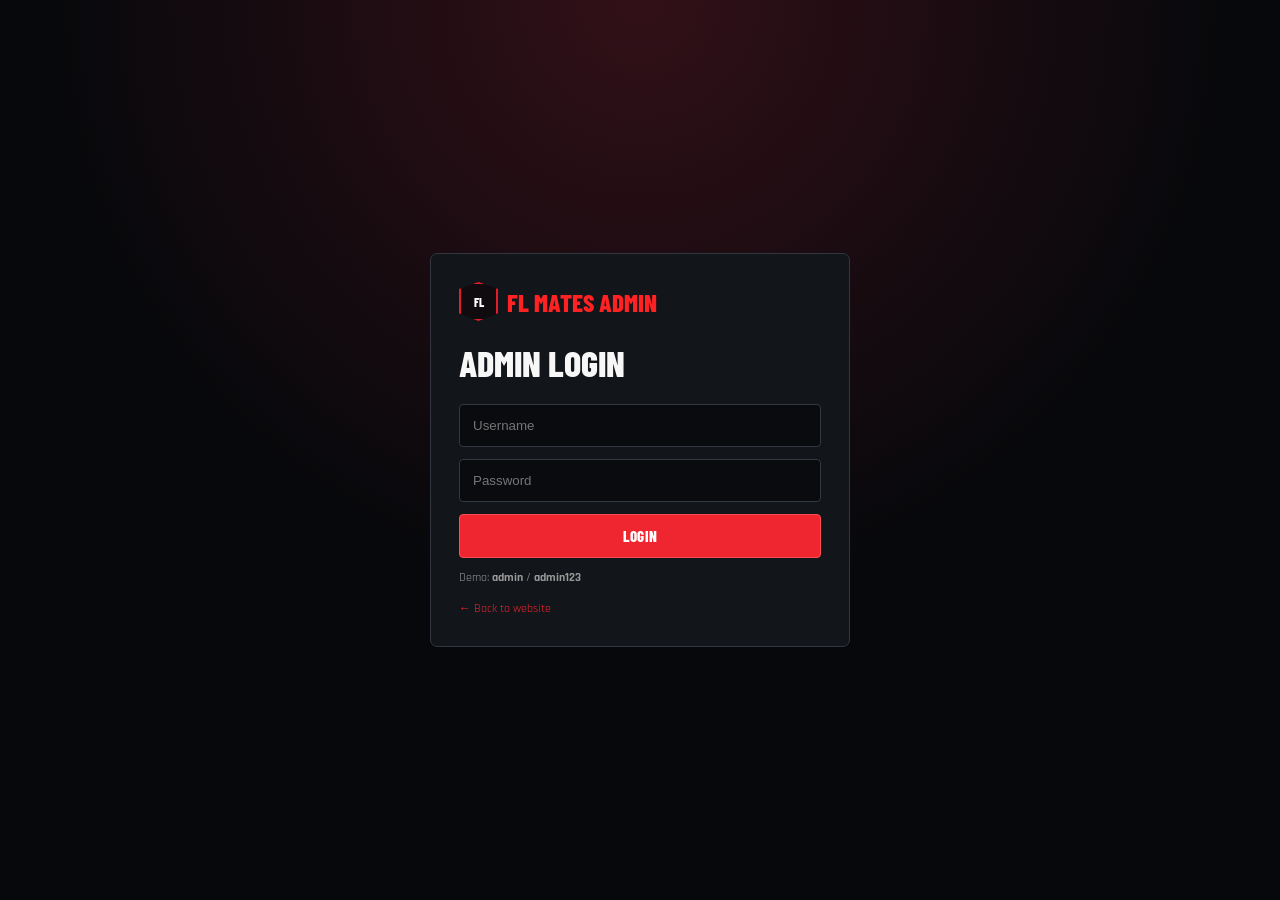
==== admin-login.html @ e37b2705 "ALL FILES" ====
<!doctype html><html><head><meta charset="utf-8"><meta name="viewport" content="width=device-width,initial-scale=1"><title>FL MATES Admin Login</title><link rel="stylesheet" href="assets/style.css"></head><body class="admin-login"><div class="login-box"><div class="brand"><span class="logo">FL</span> FL MATES ADMIN</div><h1>ADMIN LOGIN</h1><form id="login"><input id="user" placeholder="Username" required><input id="pass" type="password" placeholder="Password" required><button class="btn" style="width:100%">LOGIN</button></form><p style="color:#999;font-size:12px">Demo: <b>admin</b> / <b>admin123</b></p><a href="index.html" style="color:#ef2630;font-size:12px">← Back to website</a></div><script>login.addEventListener('submit',e=>{e.preventDefault();if(user.value==='admin'&&pass.value==='admin123'){sessionStorage.setItem('flAdmin','1');location.href='admin.html'}else alert('Invalid username or password')})</script></body></html>
---- assets/style.css ----
@import url('https://fonts.googleapis.com/css2?family=Barlow+Condensed:wght@500;600;700;800&family=Rajdhani:wght@500;600;700&display=swap');
:root{--bg:#05070a;--panel:#111419;--panel2:#171a20;--line:#2b3038;--red:#ef2630;--red2:#ff4650;--text:#f7f7f8;--muted:#a7adb8;--green:#38d996;--gold:#f4c84e}
*{box-sizing:border-box}html{scroll-behavior:smooth}body{margin:0;background:radial-gradient(circle at 50% -20%,#311019,#05070a 48%);color:var(--text);font-family:Rajdhani,Arial,sans-serif}a{text-decoration:none;color:inherit}
.container{width:min(1180px,92%);margin:auto}.topbar{height:70px;background:#050608f2;border-bottom:1px solid #272a30;position:sticky;top:0;z-index:100;backdrop-filter:blur(12px)}
.nav{height:100%;display:flex;align-items:center;gap:25px}.brand{display:flex;align-items:center;gap:9px;margin-right:auto;font-family:"Barlow Condensed";font-size:25px;font-weight:800;color:#f22}.logo{width:39px;height:39px;display:grid;place-items:center;border:2px solid #e31e2b;clip-path:polygon(50% 0,100% 18%,100% 80%,50% 100%,0 80%,0 18%);font-size:12px;color:#fff;background:#100b0e}
.navlinks{display:flex;gap:22px;font-size:12px;font-weight:800}.navlinks a{padding:26px 0 24px;border-bottom:2px solid transparent}.navlinks a:hover,.navlinks a.active{color:#ff3039;border-color:#ff3039}
.btn{border:1px solid #ff4b53;background:var(--red);color:#fff;border-radius:4px;padding:12px 19px;font-family:"Barlow Condensed";font-size:15px;font-weight:800;letter-spacing:.4px;cursor:pointer;transition:.2s;display:inline-flex;align-items:center;justify-content:center;gap:8px}.btn:hover{background:#ff3039;transform:translateY(-1px)}.btn.small{padding:8px 13px;font-size:12px}
.hero{min-height:430px;background-size:cover;background-position:center;border-bottom:1px solid #272a30;display:flex;align-items:center}.hero .inner{padding:70px 0}.hero h1{font:800 65px/.92 "Barlow Condensed";text-transform:uppercase;max-width:720px;margin:8px 0 20px}.hero p{max-width:590px;color:#d0d2d7;font-size:16px;line-height:1.5}.eyebrow{color:#a7afbd;font-weight:800;letter-spacing:3px;font-size:18px}.page-hero{min-height:225px}.page-hero .inner{padding:45px 0}.page-hero h1{font-size:51px;margin:7px 0}.breadcrumb{font-size:12px;color:#9ea4ad}.breadcrumb span{color:#fff}
.section{padding:40px 0}.section-title{display:flex;align-items:end;justify-content:space-between;margin-bottom:18px}.section-title h2{font:800 30px "Barlow Condensed";margin:0;text-transform:uppercase}.section-title p{color:#9fa5af;margin:0}
.grid3{display:grid;grid-template-columns:repeat(3,1fr);gap:15px}.grid2{display:grid;grid-template-columns:repeat(2,1fr);gap:15px}.card{background:linear-gradient(145deg,#181b21,#0f1115);border:1px solid #30343c;border-radius:6px;overflow:hidden;box-shadow:0 12px 30px #0008}.card-img{height:160px;background-size:cover;background-position:center}.card-body{padding:18px}.card h3{font:800 23px "Barlow Condensed";margin:0 0 7px;text-transform:uppercase}.card p{color:#aeb2ba;font-size:14px;line-height:1.5}.date{font-size:12px;color:#eee}
.notice{background:#15181d;border:1px solid #2c3037;border-left:3px solid var(--red);padding:14px 16px;margin-bottom:8px}.notice b{display:block}.notice small{color:#999}
.statgrid{display:grid;grid-template-columns:repeat(4,1fr);gap:12px}.stat{background:#15181d;border:1px solid #2d3239;padding:19px;text-align:center;border-radius:5px}.stat strong{display:block;font:800 30px "Barlow Condensed"}.stat span{font-size:12px;color:#999}
.tabs{display:flex;gap:2px;overflow:auto;margin-bottom:22px}.tabs button{white-space:nowrap;border:1px solid #30343a;background:#181b20;color:#ddd;padding:12px 19px;font:800 13px "Barlow Condensed";cursor:pointer}.tabs button.active{background:var(--red);border-color:var(--red)}
.table-wrap{overflow:auto;border:1px solid #30343a;background:#15181d;border-radius:5px}.table{width:100%;min-width:620px;border-collapse:collapse}.table th,.table td{padding:13px;border-bottom:1px solid #2b2e34;text-align:left;font-size:13px}.table th{font:800 13px "Barlow Condensed"}.badge{font-size:10px;font-weight:800;padding:4px 8px;border-radius:3px}.green{background:#123b2b;color:#55e39b}.yellow{background:#423515;color:#f5ce5d}
.form{background:#15181d;border:1px solid #30343a;padding:22px;border-radius:5px}.form label{font-size:12px;color:#aaa;display:block;margin-bottom:5px}.form input,.form textarea,.form select{width:100%;padding:12px;margin-bottom:13px;background:#0c0e11;border:1px solid #353940;color:#fff;border-radius:3px}.form textarea{min-height:125px}
.socials{display:flex;gap:9px;flex-wrap:wrap}.socials a{border:1px solid #30343a;background:#171a1f;padding:10px 15px;border-radius:4px;font-size:12px}.socials a:hover{border-color:var(--red)}
footer{background:#07080a;border-top:1px solid #282b31;margin-top:30px;padding:35px 0;color:#999}.footergrid{display:flex;justify-content:space-between;gap:25px}
.admin-login{min-height:100vh;display:grid;place-items:center;background:radial-gradient(circle at top,#321018,#06080b 55%)}.login-box{width:min(420px,92%);background:#12151a;border:1px solid #32363e;border-radius:7px;padding:28px}.login-box h1{font:800 36px "Barlow Condensed";margin:20px 0}.login-box input{width:100%;padding:13px;margin-bottom:12px;background:#090b0e;color:#fff;border:1px solid #343840;border-radius:4px}
.admin-shell{min-height:100vh;background:#f4f5f7;color:#20242a;font-family:Arial,sans-serif}.admin-nav{position:fixed;left:0;top:0;bottom:0;width:235px;background:#101319;color:#fff;padding:20px 14px}.admin-brand{font-size:20px;font-weight:900;color:#f32a34;padding:7px 10px 23px}.admin-nav a{display:block;padding:11px 12px;color:#c6cbd3;border-radius:4px;font-size:13px;margin:3px 0}.admin-nav a:hover,.admin-nav a.active{background:#252a31;color:#fff}.admin-main{margin-left:235px;padding:28px}.admin-head{display:flex;justify-content:space-between;align-items:center;margin-bottom:20px}.admin-head h1{margin:0;font-size:25px}.admin-grid{display:grid;grid-template-columns:repeat(4,1fr);gap:13px}.admin-stat,.admin-card{background:#fff;border:1px solid #e0e3e7;border-radius:8px;padding:19px}.admin-stat strong{display:block;font-size:27px}.admin-stat span{color:#7c818a;font-size:12px}.admin-card{margin-top:16px}.admin-card h2{font-size:17px;margin-top:0}.admin-table{width:100%;border-collapse:collapse}.admin-table th,.admin-table td{padding:11px;border-bottom:1px solid #eceef1;text-align:left;font-size:12px}.admin-form{display:grid;grid-template-columns:1fr 1fr;gap:11px}.admin-form .full{grid-column:1/-1}.admin-form input,.admin-form textarea{width:100%;padding:10px;border:1px solid #d6dae0;border-radius:5px}.admin-form textarea{min-height:90px}.toast{position:fixed;right:20px;bottom:20px;background:#15181d;color:#fff;padding:12px 16px;border-left:3px solid var(--red);display:none;z-index:999}
@media(max-width:900px){.navlinks{display:none}.grid3,.grid2{grid-template-columns:1fr}.statgrid,.admin-grid{grid-template-columns:1fr 1fr}.admin-nav{position:static;width:auto}.admin-main{margin-left:0}.hero h1{font-size:50px}.admin-form{grid-template-columns:1fr}}
@media(max-width:520px){.statgrid,.admin-grid{grid-template-columns:1fr}.hero h1{font-size:42px}.footergrid{flex-direction:column}}

/* Responsive overlap fixes */
.navlinks{flex-wrap:nowrap;min-width:0}
.navlinks a{white-space:nowrap}
.hero .inner{max-width:760px}
.card-body{min-width:0}
.card h3,.card p{overflow-wrap:anywhere}
.table-wrap{max-width:100%}
@media(max-width:1100px){.nav{gap:14px}.navlinks{gap:12px}.navlinks a{font-size:11px}}
@media(max-width:900px){
 .topbar{height:62px}.nav{gap:10px}.navlinks{display:none}
 .topbar .btn{padding:8px 12px;white-space:nowrap}
 .hero .inner{padding:55px 0}.hero h1{font-size:50px;line-height:.95}
 .page-hero{min-height:205px}.page-hero .inner{padding:38px 0}
 .grid3,.grid2{grid-template-columns:1fr}.statgrid{grid-template-columns:1fr 1fr}
 .card-img{height:180px}
 .admin-nav{position:static;width:100%;display:flex;flex-wrap:wrap;gap:4px;padding:12px}
 .admin-brand{width:100%;padding:5px 8px 10px}.admin-nav a{margin:0}.admin-main{margin-left:0}
}
@media(max-width:520px){
 .container{width:94%}.topbar .brand{font-size:21px}.topbar .logo{width:34px;height:34px}
 .hero{min-height:430px}.hero .inner{padding:45px 0}.hero h1{font-size:42px}
 .page-hero{min-height:185px}.page-hero h1{font-size:40px}
 .statgrid,.admin-grid{grid-template-columns:1fr}.tabs button{padding:10px 14px}
 .form,.card-body,.admin-card{padding:16px}.admin-nav a{font-size:12px;padding:8px 9px}
}
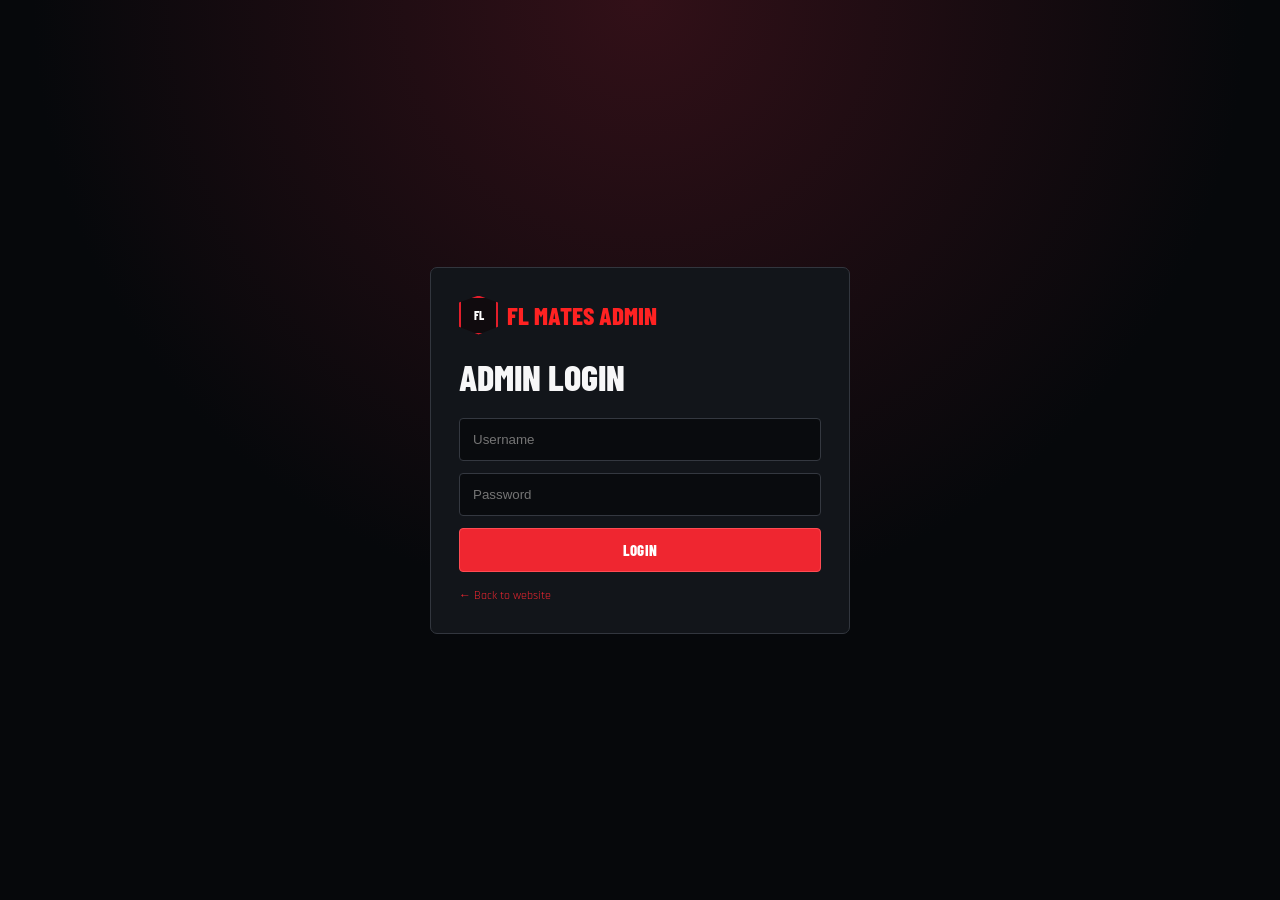
==== commit 68a8e656: "Update admin-login.html I CAN CHANGE THE PASSWORD" ====
--- a/admin-login.html
+++ b/admin-login.html
@@ -1 +1 @@
-<!doctype html><html><head><meta charset="utf-8"><meta name="viewport" content="width=device-width,initial-scale=1"><title>FL MATES Admin Login</title><link rel="stylesheet" href="assets/style.css"></head><body class="admin-login"><div class="login-box"><div class="brand"><span class="logo">FL</span> FL MATES ADMIN</div><h1>ADMIN LOGIN</h1><form id="login"><input id="user" placeholder="Username" required><input id="pass" type="password" placeholder="Password" required><button class="btn" style="width:100%">LOGIN</button></form><p style="color:#999;font-size:12px">Demo: <b>admin</b> / <b>admin123</b></p><a href="index.html" style="color:#ef2630;font-size:12px">← Back to website</a></div><script>login.addEventListener('submit',e=>{e.preventDefault();if(user.value==='admin'&&pass.value==='admin123'){sessionStorage.setItem('flAdmin','1');location.href='admin.html'}else alert('Invalid username or password')})</script></body></html>+<!doctype html><html><head><meta charset="utf-8"><meta name="viewport" content="width=device-width,initial-scale=1"><title>FL MATES Admin Login</title><link rel="stylesheet" href="assets/style.css"></head><body class="admin-login"><div class="login-box"><div class="brand"><span class="logo">FL</span> FL MATES ADMIN</div><h1>ADMIN LOGIN</h1><form id="login"><input id="user" placeholder="Username" required><input id="pass" type="password" placeholder="Password" required><button class="btn" style="width:100%">LOGIN</button></form><p style="color:#999;font-size:12px"><b></b>  <b></b></p><a href="index.html" style="color:#ef2630;font-size:12px">← Back to website</a></div><script>login.addEventListener('submit',e=>{e.preventDefault();if(user.value==='FL-MATES-Admin'&&pass.value==='AAAK@45464728'){sessionStorage.setItem('flAdmin','1');location.href='admin.html'}else alert('Invalid username or password')})</script></body></html>
